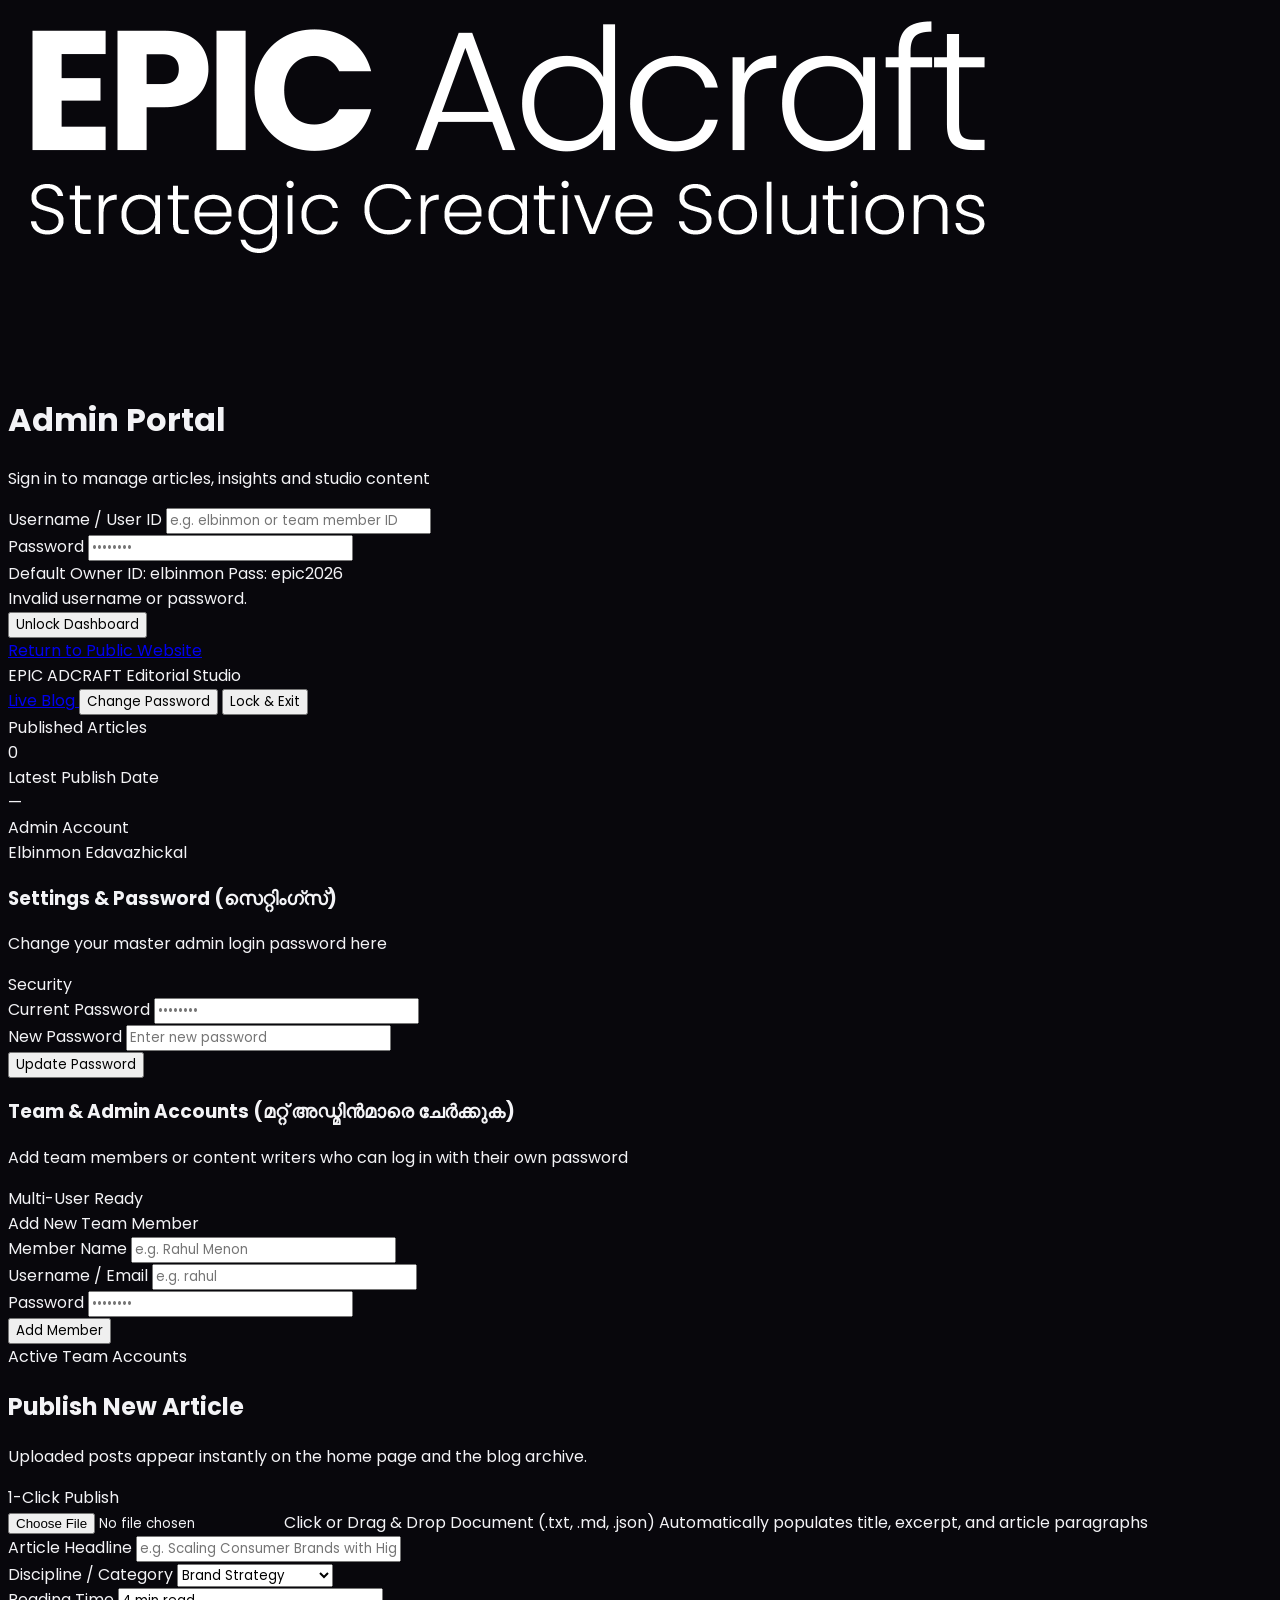
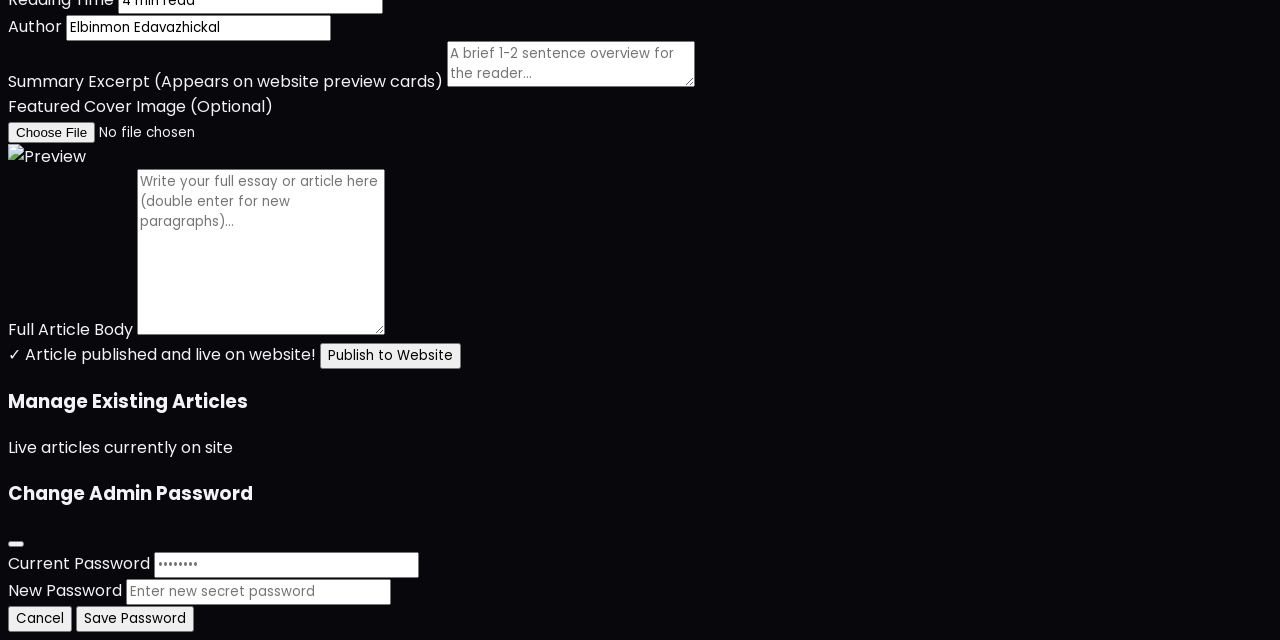
==== admin.html @ ee244afb "Add files via upload" ====
<!DOCTYPE html>
<html lang="en">
<head>
    <meta charset="UTF-8">
    <meta name="viewport" content="width=device-width, initial-scale=1.0">
    <title>Admin Portal — Epic Adcraft</title>
    <!-- Google Fonts -->
    <link rel="preconnect" href="https://fonts.googleapis.com">
    <link rel="preconnect" href="https://fonts.gstatic.com" crossorigin>
    <link href="https://fonts.googleapis.com/css2?family=Poppins:wght@300;400;500;600;700;800;900&display=swap" rel="stylesheet">
    <!-- Lucide Icons -->
    <script src="https://unpkg.com/lucide@latest"></script>
    <!-- Tailwind CSS -->
    <script src="https://cdn.tailwindcss.com"></script>
    <script>
        tailwind.config = {
            theme: {
                extend: {
                    fontFamily: {
                        sans: ['Poppins', 'sans-serif'],
                        display: ['Poppins', 'sans-serif'],
                        serif: ['Poppins', 'sans-serif'],
                    },
                    colors: {
                        studio: {
                            base: '#08070c',
                            panel: '#0f0e17',
                            card: '#141320',
                            border: 'rgba(255, 255, 255, 0.08)',
                            muted: '#9a98a8',
                            purple: '#8b5cf6',
                            deepPurple: '#6d28d9',
                            accent: '#c4b5fd',
                            sand: '#f5f4f8'
                        }
                    }
                }
            }
        }
    </script>
    <link rel="stylesheet" href="styles.css">
</head>
<body class="bg-studio-base text-studio-sand font-sans antialiased selection:bg-studio-purple selection:text-white min-h-screen">

    <!-- 1. Password Login View (Shown by default if not logged in) -->
    <div id="loginView" class="min-h-screen flex items-center justify-center p-6">
        <div class="max-w-md w-full bg-studio-panel border border-studio-border rounded-3xl p-8 sm:p-10 shadow-2xl relative">
            <div class="text-center space-y-3 mb-8">
                <img src="logo.png" alt="Epic Adcraft" class="h-10 mx-auto object-contain mb-2">
                <h1 class="text-xl text-white font-bold">Admin Portal</h1>
                <p class="text-xs text-studio-muted">Sign in to manage articles, insights and studio content</p>
            </div>

            <form id="loginForm" class="space-y-4">
                <div>
                    <label class="block text-xs uppercase tracking-widest text-studio-muted mb-2 font-semibold">Username / User ID</label>
                    <input type="text" id="adminUserInput" required placeholder="e.g. elbinmon or team member ID" class="w-full px-4 py-3 rounded-xl bg-studio-base border border-studio-border text-white text-sm focus:outline-none focus:border-studio-purple transition-colors">
                </div>

                <div>
                    <label class="block text-xs uppercase tracking-widest text-studio-muted mb-2 font-semibold">Password</label>
                    <input type="password" id="adminPassInput" required placeholder="••••••••" class="w-full px-4 py-3 rounded-xl bg-studio-base border border-studio-border text-white text-sm focus:outline-none focus:border-studio-purple transition-colors">
                    <div class="flex items-center justify-between text-xs pt-2">
                        <span class="text-studio-muted/70 text-[11px]">Default Owner ID: <code class="text-studio-accent font-mono">elbinmon</code></span>
                        <span class="text-studio-muted/70 text-[11px]">Pass: <code class="text-studio-accent font-mono">epic2026</code></span>
                    </div>
                </div>

                <div id="loginError" class="hidden text-xs text-rose-400 bg-rose-950/30 border border-rose-800/40 p-3 rounded-xl flex items-center gap-2">
                    <i data-lucide="alert-circle" class="w-4 h-4 shrink-0"></i>
                    <span id="loginErrorMsg">Invalid username or password.</span>
                </div>

                <button type="submit" class="w-full py-3.5 rounded-full bg-studio-purple text-white text-xs uppercase tracking-widest font-semibold hover:bg-studio-accent hover:text-studio-base transition-all flex items-center justify-center gap-2 mt-2">
                    <span>Unlock Dashboard</span>
                    <i data-lucide="arrow-right" class="w-4 h-4"></i>
                </button>
            </form>

            <div class="mt-8 pt-6 border-t border-studio-border text-center">
                <a href="index.html" class="text-xs text-studio-muted hover:text-white transition-colors flex items-center justify-center gap-1.5">
                    <i data-lucide="arrow-left" class="w-3.5 h-3.5"></i>
                    <span>Return to Public Website</span>
                </a>
            </div>
        </div>
    </div>

    <!-- 2. Protected Admin Dashboard View (Shown after login) -->
    <div id="dashboardView" class="hidden min-h-screen">
        <!-- Top Nav -->
        <header class="border-b border-studio-border bg-studio-panel/80 backdrop-blur-md sticky top-0 z-40">
            <div class="max-w-7xl mx-auto px-6 h-20 flex items-center justify-between">
                <div class="flex items-center gap-3">
                    <span class="w-2.5 h-2.5 rounded-full bg-emerald-400"></span>
                    <span class="font-serif text-xl tracking-wider text-white font-semibold">EPIC ADCRAFT</span>
                    <span class="text-xs uppercase tracking-widest px-2.5 py-0.5 rounded-full bg-studio-purple/20 text-studio-accent font-semibold border border-studio-purple/30">Editorial Studio</span>
                </div>

                <div class="flex items-center gap-4">
                    <a href="blog.html" target="_blank" class="text-xs uppercase tracking-widest text-studio-muted hover:text-white transition-colors flex items-center gap-1.5">
                        <i data-lucide="external-link" class="w-4 h-4"></i>
                        <span>Live Blog</span>
                    </a>
                    <button id="openChangePassBtn" class="px-4 py-2 rounded-full border border-studio-border text-xs uppercase tracking-wider text-studio-muted hover:text-white transition-all flex items-center gap-1.5">
                        <i data-lucide="key" class="w-3.5 h-3.5"></i>
                        <span>Change Password</span>
                    </button>
                    <button id="logoutBtn" class="px-4 py-2 rounded-full border border-studio-border text-xs uppercase tracking-wider text-studio-muted hover:text-white hover:border-rose-500/50 hover:bg-rose-950/20 transition-all flex items-center gap-1.5">
                        <i data-lucide="log-out" class="w-3.5 h-3.5"></i>
                        <span>Lock & Exit</span>
                    </button>
                </div>
            </div>
        </header>

        <!-- Main Dashboard Content -->
        <main class="max-w-7xl mx-auto px-6 py-10 space-y-12">
            <!-- Header Stats -->
            <div class="grid sm:grid-cols-3 gap-6">
                <div class="p-6 rounded-2xl bg-studio-panel border border-studio-border">
                    <span class="text-xs uppercase tracking-widest text-studio-muted">Published Articles</span>
                    <div class="font-serif text-3xl text-white mt-1" id="statTotalArticles">0</div>
                </div>
                <div class="p-6 rounded-2xl bg-studio-panel border border-studio-border">
                    <span class="text-xs uppercase tracking-widest text-studio-muted">Latest Publish Date</span>
                    <div class="text-sm font-semibold text-studio-accent mt-2" id="statLatestDate">—</div>
                </div>
                <div class="p-6 rounded-2xl bg-studio-panel border border-studio-border flex items-center justify-between">
                    <div>
                        <span class="text-xs uppercase tracking-widest text-studio-muted">Admin Account</span>
                        <div class="text-sm font-semibold text-white mt-1">Elbinmon Edavazhickal</div>
                    </div>
                    <span class="w-3 h-3 rounded-full bg-emerald-400"></span>
                </div>
            </div>

            <!-- Dedicated Settings & Security Section -->
            <div id="settingsSection" class="p-8 sm:p-10 rounded-3xl bg-studio-panel border border-studio-border space-y-6">
                <div class="flex items-center justify-between border-b border-studio-border pb-5">
                    <div class="flex items-center gap-3">
                        <div class="w-10 h-10 rounded-xl bg-studio-purple/20 text-studio-accent flex items-center justify-center">
                            <i data-lucide="settings" class="w-5 h-5"></i>
                        </div>
                        <div>
                            <h3 class="font-serif text-2xl text-white font-medium">Settings & Password (സെറ്റിംഗ്സ്)</h3>
                            <p class="text-xs text-studio-muted">Change your master admin login password here</p>
                        </div>
                    </div>
                    <span class="text-xs uppercase tracking-widest text-studio-accent font-semibold px-3 py-1 rounded-full bg-studio-purple/10 border border-studio-purple/20">Security</span>
                </div>

                <form id="dashboardChangePassForm" class="grid sm:grid-cols-3 gap-5 items-end">
                    <div>
                        <label class="block text-xs uppercase tracking-widest text-studio-muted mb-2">Current Password</label>
                        <input type="password" id="dashCurrentPass" required placeholder="••••••••" class="w-full px-4 py-3 rounded-xl bg-studio-base border border-studio-border text-white text-sm focus:outline-none focus:border-studio-purple">
                    </div>
                    <div>
                        <label class="block text-xs uppercase tracking-widest text-studio-muted mb-2">New Password</label>
                        <input type="password" id="dashNewPass" required minlength="4" placeholder="Enter new password" class="w-full px-4 py-3 rounded-xl bg-studio-base border border-studio-border text-white text-sm focus:outline-none focus:border-studio-purple">
                    </div>
                    <div>
                        <button type="submit" class="w-full py-3.5 rounded-xl bg-studio-purple text-white text-xs uppercase tracking-widest font-semibold hover:bg-studio-accent hover:text-studio-base transition-all flex items-center justify-center gap-2">
                            <i data-lucide="shield-check" class="w-4 h-4"></i>
                            <span>Update Password</span>
                        </button>
                    </div>
                </form>
                <div id="dashPassMsg" class="hidden text-xs p-3 rounded-xl"></div>
            </div>

            <!-- Team & Multiple Admin Accounts Section -->
            <div id="teamSection" class="p-8 sm:p-10 rounded-3xl bg-studio-panel border border-studio-border space-y-6">
                <div class="flex items-center justify-between border-b border-studio-border pb-5">
                    <div class="flex items-center gap-3">
                        <div class="w-10 h-10 rounded-xl bg-studio-purple/20 text-studio-accent flex items-center justify-center">
                            <i data-lucide="users" class="w-5 h-5"></i>
                        </div>
                        <div>
                            <h3 class="font-serif text-2xl text-white font-medium">Team & Admin Accounts (മറ്റ് അഡ്മിൻമാരെ ചേർക്കുക)</h3>
                            <p class="text-xs text-studio-muted">Add team members or content writers who can log in with their own password</p>
                        </div>
                    </div>
                    <span class="text-xs uppercase tracking-widest text-emerald-400 font-semibold px-3 py-1 rounded-full bg-emerald-500/10 border border-emerald-500/20">Multi-User Ready</span>
                </div>

                <!-- Add New Admin Form -->
                <form id="addAdminForm" class="p-6 rounded-2xl bg-studio-base/50 border border-studio-border space-y-4">
                    <span class="text-xs uppercase tracking-widest text-studio-accent font-semibold block">Add New Team Member</span>
                    <div class="grid sm:grid-cols-4 gap-4 items-end">
                        <div>
                            <label class="block text-xs uppercase tracking-widest text-studio-muted mb-1.5">Member Name</label>
                            <input type="text" id="newAdminName" required placeholder="e.g. Rahul Menon" class="w-full px-3.5 py-2.5 rounded-xl bg-studio-panel border border-studio-border text-white text-xs focus:outline-none focus:border-studio-purple">
                        </div>
                        <div>
                            <label class="block text-xs uppercase tracking-widest text-studio-muted mb-1.5">Username / Email</label>
                            <input type="text" id="newAdminUser" required placeholder="e.g. rahul" class="w-full px-3.5 py-2.5 rounded-xl bg-studio-panel border border-studio-border text-white text-xs focus:outline-none focus:border-studio-purple">
                        </div>
                        <div>
                            <label class="block text-xs uppercase tracking-widest text-studio-muted mb-1.5">Password</label>
                            <input type="password" id="newAdminPass" required minlength="4" placeholder="••••••••" class="w-full px-3.5 py-2.5 rounded-xl bg-studio-panel border border-studio-border text-white text-xs focus:outline-none focus:border-studio-purple">
                        </div>
                        <div>
                            <button type="submit" class="w-full py-2.5 rounded-xl bg-studio-purple text-white text-xs uppercase tracking-widest font-semibold hover:bg-studio-accent hover:text-studio-base transition-all flex items-center justify-center gap-1.5">
                                <i data-lucide="user-plus" class="w-4 h-4"></i>
                                <span>Add Member</span>
                            </button>
                        </div>
                    </div>
                    <div id="addAdminMsg" class="hidden text-xs p-3 rounded-xl"></div>
                </form>

                <!-- List of Current Admin Accounts -->
                <div class="space-y-3 pt-2">
                    <span class="text-xs uppercase tracking-widest text-studio-muted block font-semibold">Active Team Accounts</span>
                    <div id="adminAccountsList" class="space-y-2">
                        <!-- Injected via JS -->
                    </div>
                </div>
            </div>

            <!-- Create / Publish New Article Section -->
            <div class="p-8 sm:p-10 rounded-3xl bg-studio-panel border border-studio-border space-y-6">
                <div class="flex items-center justify-between border-b border-studio-border pb-5">
                    <div>
                        <h2 class="font-serif text-3xl text-white font-medium">Publish New Article</h2>
                        <p class="text-xs text-studio-muted mt-1">Uploaded posts appear instantly on the home page and the blog archive.</p>
                    </div>
                    <span class="text-xs uppercase tracking-widest text-studio-purple font-semibold">1-Click Publish</span>
                </div>

                <!-- File Drag & Drop -->
                <div class="p-5 rounded-2xl border-2 border-dashed border-studio-border hover:border-studio-purple/60 bg-studio-base/40 text-center transition-colors">
                    <input type="file" id="adminFileInput" accept=".txt,.md,.json" class="hidden">
                    <label for="adminFileInput" class="cursor-pointer flex flex-col items-center gap-1.5">
                        <i data-lucide="file-up" class="w-6 h-6 text-studio-purple"></i>
                        <span class="text-xs font-semibold text-white">Click or Drag & Drop Document (.txt, .md, .json)</span>
                        <span class="text-[11px] text-studio-muted">Automatically populates title, excerpt, and article paragraphs</span>
                    </label>
                </div>

                <form id="adminPostForm" class="space-y-6">
                    <div>
                        <label class="block text-xs uppercase tracking-widest text-studio-muted mb-2">Article Headline</label>
                        <input type="text" id="adminTitle" required placeholder="e.g. Scaling Consumer Brands with High-Impact Creative" class="w-full px-4 py-3 rounded-xl bg-studio-base border border-studio-border text-white text-sm focus:outline-none focus:border-studio-purple">
                    </div>

                    <div class="grid sm:grid-cols-3 gap-4">
                        <div>
                            <label class="block text-xs uppercase tracking-widest text-studio-muted mb-2">Discipline / Category</label>
                            <select id="adminCategory" class="w-full px-4 py-3 rounded-xl bg-studio-base border border-studio-border text-white text-sm focus:outline-none focus:border-studio-purple">
                                <option value="Brand Strategy">Brand Strategy</option>
                                <option value="Performance Media">Performance Media</option>
                                <option value="Creative Direction">Creative Direction</option>
                                <option value="Web & Technology">Web & Technology</option>
                            </select>
                        </div>
                        <div>
                            <label class="block text-xs uppercase tracking-widest text-studio-muted mb-2">Reading Time</label>
                            <input type="text" id="adminReadTime" value="4 min read" class="w-full px-4 py-3 rounded-xl bg-studio-base border border-studio-border text-white text-sm focus:outline-none focus:border-studio-purple">
                        </div>
                        <div>
                            <label class="block text-xs uppercase tracking-widest text-studio-muted mb-2">Author</label>
                            <input type="text" id="adminAuthor" value="Elbinmon Edavazhickal" required class="w-full px-4 py-3 rounded-xl bg-studio-base border border-studio-border text-white text-sm focus:outline-none focus:border-studio-purple">
                        </div>
                    </div>

                    <div>
                        <label class="block text-xs uppercase tracking-widest text-studio-muted mb-2">Summary Excerpt (Appears on website preview cards)</label>
                        <textarea id="adminExcerpt" rows="2" required placeholder="A brief 1-2 sentence overview for the reader..." class="w-full px-4 py-3 rounded-xl bg-studio-base border border-studio-border text-white text-sm focus:outline-none focus:border-studio-purple resize-none"></textarea>
                    </div>

                    <!-- Featured Image Upload (Like WordPress) -->
                    <div>
                        <label class="block text-xs uppercase tracking-widest text-studio-muted mb-2">Featured Cover Image (Optional)</label>
                        <div class="flex items-center gap-4">
                            <input type="file" id="adminImageInput" accept="image/*" class="w-full text-xs text-studio-muted file:mr-4 file:py-2.5 file:px-4 file:rounded-full file:border-0 file:text-xs file:font-semibold file:bg-studio-purple/20 file:text-studio-accent hover:file:bg-studio-purple/30 cursor-pointer">
                            <div id="imagePreviewContainer" class="hidden w-16 h-12 rounded-lg overflow-hidden border border-studio-border shrink-0">
                                <img id="imagePreview" src="" alt="Preview" class="w-full h-full object-cover">
                            </div>
                        </div>
                    </div>

                    <div>
                        <label class="block text-xs uppercase tracking-widest text-studio-muted mb-2">Full Article Body</label>
                        <textarea id="adminContent" rows="8" required placeholder="Write your full essay or article here (double enter for new paragraphs)..." class="w-full px-4 py-3.5 rounded-xl bg-studio-base border border-studio-border text-white text-sm focus:outline-none focus:border-studio-purple resize-none"></textarea>
                    </div>

                    <div class="flex items-center justify-between pt-2">
                        <span id="publishNotice" class="hidden text-xs text-emerald-400 font-medium">✓ Article published and live on website!</span>
                        <button type="submit" class="ml-auto px-8 py-3.5 rounded-full bg-studio-purple text-white text-xs uppercase tracking-widest font-semibold hover:bg-studio-accent hover:text-studio-base transition-all flex items-center gap-2">
                            <i data-lucide="upload-cloud" class="w-4 h-4"></i>
                            <span>Publish to Website</span>
                        </button>
                    </div>
                </form>
            </div>

            <!-- Existing Articles Management List -->
            <div class="space-y-6">
                <div class="flex items-center justify-between">
                    <h3 class="font-serif text-2xl text-white font-medium">Manage Existing Articles</h3>
                    <span class="text-xs text-studio-muted">Live articles currently on site</span>
                </div>

                <div id="adminArticlesList" class="space-y-4">
                    <!-- Injected via JS -->
                </div>
            </div>
        </main>
    </div>

    <!-- Change Password Modal -->
    <div id="changePassModal" class="fixed inset-0 z-50 hidden overflow-y-auto bg-black/85 backdrop-blur-md p-6 flex items-center justify-center">
        <div class="max-w-md w-full bg-studio-panel border border-studio-border rounded-3xl p-8 shadow-2xl relative">
            <div class="flex items-center justify-between border-b border-studio-border pb-4 mb-6">
                <div class="flex items-center gap-2">
                    <i data-lucide="key" class="w-5 h-5 text-studio-purple"></i>
                    <h3 class="font-serif text-xl text-white font-medium">Change Admin Password</h3>
                </div>
                <button id="closeChangePassModal" class="p-1.5 rounded-full hover:bg-studio-base text-studio-muted hover:text-white">
                    <i data-lucide="x" class="w-5 h-5"></i>
                </button>
            </div>

            <form id="changePassForm" class="space-y-4">
                <div>
                    <label class="block text-xs uppercase tracking-widest text-studio-muted mb-1.5">Current Password</label>
                    <input type="password" id="currentPassInput" required placeholder="••••••••" class="w-full px-4 py-3 rounded-xl bg-studio-base border border-studio-border text-white text-sm focus:outline-none focus:border-studio-purple">
                </div>

                <div>
                    <label class="block text-xs uppercase tracking-widest text-studio-muted mb-1.5">New Password</label>
                    <input type="password" id="newPassInput" required minlength="4" placeholder="Enter new secret password" class="w-full px-4 py-3 rounded-xl bg-studio-base border border-studio-border text-white text-sm focus:outline-none focus:border-studio-purple">
                </div>

                <div id="changePassMsg" class="hidden text-xs p-3 rounded-xl"></div>

                <div class="pt-2 flex justify-end gap-3">
                    <button type="button" id="cancelChangePass" class="px-5 py-2.5 rounded-full border border-studio-border text-xs uppercase tracking-widest text-studio-muted hover:text-white">Cancel</button>
                    <button type="submit" class="px-6 py-2.5 rounded-full bg-studio-purple text-white text-xs uppercase tracking-widest font-semibold hover:bg-studio-accent hover:text-studio-base transition-colors">Save Password</button>
                </div>
            </form>
        </div>
    </div>

    <!-- Scripts -->
    <script src="blogs.js"></script>
    <script>
        const AUTH_KEY = 'epic_adcraft_auth_session';
        const MASTER_PASSWORD_KEY = 'epic_adcraft_master_password';
        const ADMINS_KEY = 'epic_adcraft_team_admins';
        const CURRENT_USER_KEY = 'epic_adcraft_active_user';

        function getMasterPassword() {
            return localStorage.getItem(MASTER_PASSWORD_KEY) || 'epic2026';
        }

        function getAdmins() {
            let stored = localStorage.getItem(ADMINS_KEY);
            if (!stored) {
                stored = localStorage.getItem('epic_adcraft_admins');
            }
            let admins = [];
            if (stored) {
                try { admins = JSON.parse(stored); } catch (e) { admins = []; }
            }
            // Ensure Primary Owner (Super Admin) is always synced
            const ownerIdx = admins.findIndex(a => a.username && a.username.toLowerCase() === 'elbinmon');
            if (ownerIdx === -1) {
                admins.unshift({
                    id: "admin-owner",
                    name: "Elbinmon Edavazhickal",
                    username: "elbinmon",
                    password: getMasterPassword(),
                    role: "Super Admin"
                });
            } else {
                admins[ownerIdx].password = getMasterPassword();
                admins[ownerIdx].role = "Super Admin";
            }
            localStorage.setItem(ADMINS_KEY, JSON.stringify(admins));
            return admins;
        }

        function saveAdmins(admins) {
            localStorage.setItem(ADMINS_KEY, JSON.stringify(admins));
        }

        document.addEventListener('DOMContentLoaded', () => {
            if (window.lucide) lucide.createIcons();
            checkAuth();
            initLogin();
            initDashboard();
            initPasswordChange();
            initTeamManagement();
        });

        function initPasswordChange() {
            const modal = document.getElementById('changePassModal');
            const openBtn = document.getElementById('openChangePassBtn');
            const closeBtn = document.getElementById('closeChangePassModal');
            const cancelBtn = document.getElementById('cancelChangePass');
            const form = document.getElementById('changePassForm');
            const currentInput = document.getElementById('currentPassInput');
            const newInput = document.getElementById('newPassInput');
            const msg = document.getElementById('changePassMsg');

            if (!modal || !openBtn) return;

            function openModal() {
                modal.classList.remove('hidden');
                msg.classList.add('hidden');
                form.reset();
            }

            function closeModal() {
                modal.classList.add('hidden');
            }

            openBtn.addEventListener('click', openModal);
            if (closeBtn) closeBtn.addEventListener('click', closeModal);
            if (cancelBtn) cancelBtn.addEventListener('click', closeModal);

            form.addEventListener('submit', (e) => {
                e.preventDefault();
                const cur = currentInput.value.trim();
                const next = newInput.value.trim();

                if (cur !== getMasterPassword()) {
                    msg.className = 'text-xs p-3 rounded-xl bg-rose-950/40 border border-rose-800 text-rose-300';
                    msg.textContent = 'Current password is not correct.';
                    msg.classList.remove('hidden');
                    return;
                }

                if (next.length < 4) {
                    msg.className = 'text-xs p-3 rounded-xl bg-rose-950/40 border border-rose-800 text-rose-300';
                    msg.textContent = 'New password must be at least 4 characters.';
                    msg.classList.remove('hidden');
                    return;
                }

                localStorage.setItem(MASTER_PASSWORD_KEY, next);
                msg.className = 'text-xs p-3 rounded-xl bg-emerald-950/40 border border-emerald-800 text-emerald-300';
                msg.textContent = '✓ Password changed successfully!';
                msg.classList.remove('hidden');

                setTimeout(() => {
                    closeModal();
                }, 1500);
            });
        }

        function checkAuth() {
            const isAuth = sessionStorage.getItem(AUTH_KEY) === 'true';
            const loginView = document.getElementById('loginView');
            const dashboardView = document.getElementById('dashboardView');

            if (isAuth) {
                loginView.classList.add('hidden');
                dashboardView.classList.remove('hidden');

                const currentUser = sessionStorage.getItem(CURRENT_USER_KEY) || 'Elbinmon Edavazhickal';
                const currentRole = sessionStorage.getItem('epic_user_role') || 'Super Admin';

                // Display active user name & role
                const nameDisplay = document.getElementById('statAdminName');
                if (nameDisplay) nameDisplay.textContent = currentUser;
                const roleBadge = document.getElementById('statAdminRole');
                if (roleBadge) roleBadge.textContent = currentRole;

                const authorInput = document.getElementById('adminAuthor');
                if (authorInput) authorInput.value = currentUser;

                // Role-Based Access Control (Permissions)
                const settingsSec = document.getElementById('settingsSection');
                const teamSec = document.getElementById('teamSection');
                const topChangePassBtn = document.getElementById('openChangePassBtn');

                if (currentRole === 'Super Admin') {
                    // Full access
                    if (settingsSec) settingsSec.classList.remove('hidden');
                    if (teamSec) teamSec.classList.remove('hidden');
                    if (topChangePassBtn) topChangePassBtn.classList.remove('hidden');
                } else {
                    // Restricted Editor: hide settings and team management
                    if (settingsSec) settingsSec.classList.add('hidden');
                    if (teamSec) teamSec.classList.add('hidden');
                    if (topChangePassBtn) topChangePassBtn.classList.add('hidden');
                }

                renderDashboardArticles();
                if (currentRole === 'Super Admin') {
                    renderAdminAccounts();
                }
            } else {
                loginView.classList.remove('hidden');
                dashboardView.classList.add('hidden');
            }
        }

        function initLogin() {
            const form = document.getElementById('loginForm');
            const userInput = document.getElementById('adminUserInput');
            const passInput = document.getElementById('adminPassInput');
            const error = document.getElementById('loginError');
            const errorMsg = document.getElementById('loginErrorMsg');

            form.addEventListener('submit', (e) => {
                e.preventDefault();
                const enteredUser = (userInput ? userInput.value.trim().toLowerCase() : '');
                const enteredPass = passInput ? passInput.value.trim() : '';

                if (!enteredUser || !enteredPass) {
                    error.classList.remove('hidden');
                    if (errorMsg) errorMsg.textContent = 'Please enter both Username and Password.';
                    return;
                }

                const admins = getAdmins();

                // Strict check: find user by username FIRST
                const userObj = admins.find(a => a.username && a.username.trim().toLowerCase() === enteredUser);

                if (!userObj) {
                    error.classList.remove('hidden');
                    if (errorMsg) errorMsg.textContent = 'Username not found. Please check your User ID.';
                    return;
                }

                // Strict check: verify password for THIS specific user only
                if (userObj.password !== enteredPass) {
                    error.classList.remove('hidden');
                    if (errorMsg) errorMsg.textContent = 'Incorrect password for this User ID.';
                    passInput.value = '';
                    passInput.focus();
                    return;
                }

                // Logged in strictly as that user
                sessionStorage.setItem(AUTH_KEY, 'true');
                sessionStorage.setItem(CURRENT_USER_KEY, userObj.name);
                sessionStorage.setItem('epic_user_role', userObj.role || 'Editor');
                error.classList.add('hidden');
                form.reset();
                checkAuth();
            });

            document.getElementById('logoutBtn').addEventListener('click', () => {
                sessionStorage.clear();
                checkAuth();
                location.reload();
            });
        }

        function renderAdminAccounts() {
            const list = document.getElementById('adminAccountsList');
            if (!list) return;
            const admins = getAdmins();

            list.innerHTML = admins.map(adm => `
                <div class="p-4 rounded-xl bg-studio-panel border border-studio-border flex items-center justify-between gap-4">
                    <div class="flex items-center gap-3">
                        <div class="w-8 h-8 rounded-full bg-studio-purple/20 text-studio-accent flex items-center justify-center font-bold text-xs">
                            ${adm.name.charAt(0)}
                        </div>
                        <div>
                            <div class="text-xs font-semibold text-white flex items-center gap-2">
                                <span>${adm.name}</span>
                                <span class="text-[10px] uppercase tracking-wider px-2 py-0.5 rounded-full ${adm.role === 'Super Admin' ? 'bg-purple-900/40 text-studio-accent' : 'bg-emerald-900/40 text-emerald-400'}">${adm.role || 'Editor'}</span>
                            </div>
                            <div class="text-[11px] text-studio-muted">Username: <span class="text-slate-300 font-mono">${adm.username}</span></div>
                        </div>
                    </div>
                    ${adm.role === 'Super Admin' ? '<span class="text-[11px] text-studio-muted italic">Primary Owner</span>' : `
                        <button onclick="deleteAdminAccount('${adm.id}')" class="text-xs text-rose-400 hover:text-rose-200 transition-colors p-1.5 rounded-lg hover:bg-rose-950/30 flex items-center gap-1">
                            <i data-lucide="trash" class="w-3.5 h-3.5"></i>
                            <span>Remove</span>
                        </button>
                    `}
                </div>
            `).join('');

            if (window.lucide) lucide.createIcons();
        }

        window.deleteAdminAccount = function(id) {
            if (!confirm('Remove this admin account from the team?')) return;
            let admins = getAdmins();
            admins = admins.filter(a => a.id !== id);
            saveAdmins(admins);
            renderAdminAccounts();
        };

        function initTeamManagement() {
            const form = document.getElementById('addAdminForm');
            const msg = document.getElementById('addAdminMsg');
            if (!form) return;

            form.addEventListener('submit', (e) => {
                e.preventDefault();
                const name = document.getElementById('newAdminName').value.trim();
                const username = document.getElementById('newAdminUser').value.trim();
                const password = document.getElementById('newAdminPass').value.trim();

                let admins = getAdmins();
                if (admins.some(a => a.username.toLowerCase() === username.toLowerCase())) {
                    msg.className = 'text-xs p-3 rounded-xl bg-rose-950/40 border border-rose-800 text-rose-300';
                    msg.textContent = 'An account with this username already exists.';
                    msg.classList.remove('hidden');
                    return;
                }

                admins.push({
                    id: 'admin-' + Date.now(),
                    name: name,
                    username: username,
                    password: password,
                    role: 'Team Member / Editor'
                });

                saveAdmins(admins);
                form.reset();
                msg.className = 'text-xs p-3 rounded-xl bg-emerald-950/40 border border-emerald-800 text-emerald-300';
                msg.textContent = `✓ Account created for ${name}! They can now log in with their password.`;
                msg.classList.remove('hidden');
                setTimeout(() => msg.classList.add('hidden'), 4000);
                renderAdminAccounts();
            });
        }

        function renderDashboardArticles() {
            const container = document.getElementById('adminArticlesList');
            const articles = getAllArticles();

            document.getElementById('statTotalArticles').textContent = articles.length;
            document.getElementById('statLatestDate').textContent = articles.length > 0 ? articles[0].date : 'None';

            if (articles.length === 0) {
                container.innerHTML = '<div class="p-8 rounded-2xl bg-studio-panel border border-studio-border text-center text-studio-muted text-sm">No articles published yet.</div>';
                return;
            }

            container.innerHTML = articles.map(art => `
                <div class="p-6 rounded-2xl bg-studio-panel border border-studio-border flex flex-col md:flex-row md:items-center justify-between gap-4">
                    <div class="space-y-1">
                        <div class="flex items-center gap-3 text-xs uppercase tracking-widest text-studio-muted">
                            <span class="text-studio-accent font-semibold">${art.category}</span>
                            <span>•</span>
                            <span>${art.date}</span>
                            <span>•</span>
                            <span>${art.readTime}</span>
                        </div>
                        <h4 class="font-serif text-xl text-white font-medium">${art.title}</h4>
                        <p class="text-xs text-studio-muted line-clamp-1">${art.excerpt}</p>
                    </div>

                    <div class="flex items-center gap-3 shrink-0">
                        <a href="article.html?id=${art.id}" target="_blank" class="px-4 py-2 rounded-full border border-studio-border text-xs text-studio-sand hover:text-white hover:border-studio-purple transition-all flex items-center gap-1.5">
                            <i data-lucide="eye" class="w-3.5 h-3.5"></i>
                            <span>View</span>
                        </a>
                        <button onclick="deleteArticle('${art.id}')" class="px-4 py-2 rounded-full border border-rose-900/50 text-rose-400 hover:bg-rose-950/40 hover:text-rose-200 transition-all text-xs flex items-center gap-1.5">
                            <i data-lucide="trash-2" class="w-3.5 h-3.5"></i>
                            <span>Delete</span>
                        </button>
                    </div>
                </div>
            `).join('');

            if (window.lucide) lucide.createIcons();
        }

        window.deleteArticle = function(id) {
            if (!confirm("Are you sure you want to delete this article from the website?")) return;
            let all = getAllArticles();
            all = all.filter(a => String(a.id) !== String(id));
            localStorage.setItem(STORAGE_KEY, JSON.stringify(all));
            renderDashboardArticles();
        };

        function initDashboard() {
            const form = document.getElementById('adminPostForm');
            const fileInput = document.getElementById('adminFileInput');
            const notice = document.getElementById('publishNotice');

            // File parsing
            if (fileInput) {
                fileInput.addEventListener('change', (e) => {
                    const file = e.target.files[0];
                    if (!file) return;

                    const reader = new FileReader();
                    reader.onload = (event) => {
                        const text = event.target.result;
                        if (file.name.endsWith('.json')) {
                            try {
                                const parsed = JSON.parse(text);
                                if (parsed.title) document.getElementById('adminTitle').value = parsed.title;
                                if (parsed.category) document.getElementById('adminCategory').value = parsed.category;
                                if (parsed.excerpt) document.getElementById('adminExcerpt').value = parsed.excerpt;
                                if (parsed.content) document.getElementById('adminContent').value = parsed.content;
                            } catch (err) {
                                console.error(err);
                            }
                        } else {
                            const lines = text.split('\n').filter(l => l.trim() !== '');
                            if (lines.length > 0) {
                                document.getElementById('adminTitle').value = lines[0].replace(/^#+\s*/, '');
                                if (lines.length > 1) {
                                    document.getElementById('adminExcerpt').value = lines[1];
                                }
                                document.getElementById('adminContent').value = lines.slice(1).join('\n\n');
                            }
                        }
                    };
                    reader.readAsText(file);
                });
            }

            // Image upload handling
            const imageInput = document.getElementById('adminImageInput');
            const previewContainer = document.getElementById('imagePreviewContainer');
            const previewImg = document.getElementById('imagePreview');
            let currentImageData = '';

            if (imageInput) {
                imageInput.addEventListener('change', (e) => {
                    const file = e.target.files[0];
                    if (file) {
                        const reader = new FileReader();
                        reader.onload = (ev) => {
                            currentImageData = ev.target.result;
                            previewImg.src = currentImageData;
                            previewContainer.classList.remove('hidden');
                        };
                        reader.readAsDataURL(file);
                    }
                });
            }

            form.addEventListener('submit', (e) => {
                e.preventDefault();
                const contentRaw = document.getElementById('adminContent').value;
                const formattedContent = contentRaw.split('\n\n').map(p => `<p class="mb-4">${p.trim()}</p>`).join('');

                publishNewArticle({
                    title: document.getElementById('adminTitle').value,
                    category: document.getElementById('adminCategory').value,
                    readTime: document.getElementById('adminReadTime').value,
                    author: document.getElementById('adminAuthor').value,
                    excerpt: document.getElementById('adminExcerpt').value,
                    image: currentImageData,
                    content: formattedContent
                });

                form.reset();
                currentImageData = '';
                if (previewContainer) previewContainer.classList.add('hidden');
                notice.classList.remove('hidden');
                setTimeout(() => notice.classList.add('hidden'), 4000);
                renderDashboardArticles();
            });
        }
    </script>
</body>
</html>
---- styles.css ----
/* Epic Adcraft — Bespoke Creative Agency Design System */
@import url('https://fonts.googleapis.com/css2?family=Poppins:wght@300;400;500;600;700;800;900&display=swap');

:root {
    --primary: #8b5cf6;
    --primary-dark: #6d28d9;
    --accent: #c4b5fd;
    --bg-dark: #08070c;
    --bg-surface: #100f18;
    --bg-card: #151420;
    --border-color: rgba(255, 255, 255, 0.08);
    --border-hover: rgba(139, 92, 246, 0.4);
}

* {
    font-family: 'Poppins', sans-serif !important;
}

body {
    background-color: var(--bg-dark);
    color: #f3f3f6;
    overflow-x: hidden;
}

/* Custom Minimal Studio Scrollbar */
::-webkit-scrollbar {
    width: 6px;
}

::-webkit-scrollbar-track {
    background: #08070c;
}

::-webkit-scrollbar-thumb {
    background: #23212d;
    border-radius: 4px;
}

::-webkit-scrollbar-thumb:hover {
    background: #8b5cf6;
}

/* Seamless Marquee Animation */
@keyframes marquee {
    0% { transform: translateX(0%); }
    100% { transform: translateX(-50%); }
}

.animate-marquee {
    display: flex;
    width: 200%;
    animation: marquee 28s linear infinite;
}

.animate-marquee:hover {
    animation-play-state: paused;
}

/* Ambient Radial Glow */
.ambient-glow {
    position: absolute;
    border-radius: 9999px;
    filter: blur(120px);
    pointer-events: none;
    z-index: 0;
}

/* Smooth Focus States */
input:focus, textarea:focus, select:focus {
    outline: none !important;
    border-color: #8b5cf6 !important;
    box-shadow: 0 0 0 2px rgba(139, 92, 246, 0.25) !important;
}

/* Card Depth and Hover Physics */
.agency-card-hover {
    transition: transform 0.35s cubic-bezier(0.16, 1, 0.3, 1), border-color 0.35s ease, box-shadow 0.35s ease;
}

.agency-card-hover:hover {
    transform: translateY(-4px);
    border-color: rgba(139, 92, 246, 0.45);
    box-shadow: 0 20px 40px -15px rgba(0, 0, 0, 0.7), 0 0 30px -10px rgba(139, 92, 246, 0.15);
}

/* Badge Pulse */
@keyframes pulseGlow {
    0%, 100% { opacity: 1; transform: scale(1); }
    50% { opacity: 0.5; transform: scale(0.9); }
}

.pulse-dot {
    animation: pulseGlow 2s infinite ease-in-out;
}

/* 3D Perspective & Hero Canvas Utilities */
.perspective-1000 {
    perspective: 1000px;
}

.preserve-3d {
    transform-style: preserve-3d;
}

.hero-3d-card {
    transition: transform 0.25s cubic-bezier(0.16, 1, 0.3, 1), box-shadow 0.35s ease, border-color 0.35s ease;
    transform-style: preserve-3d;
    will-change: transform;
}
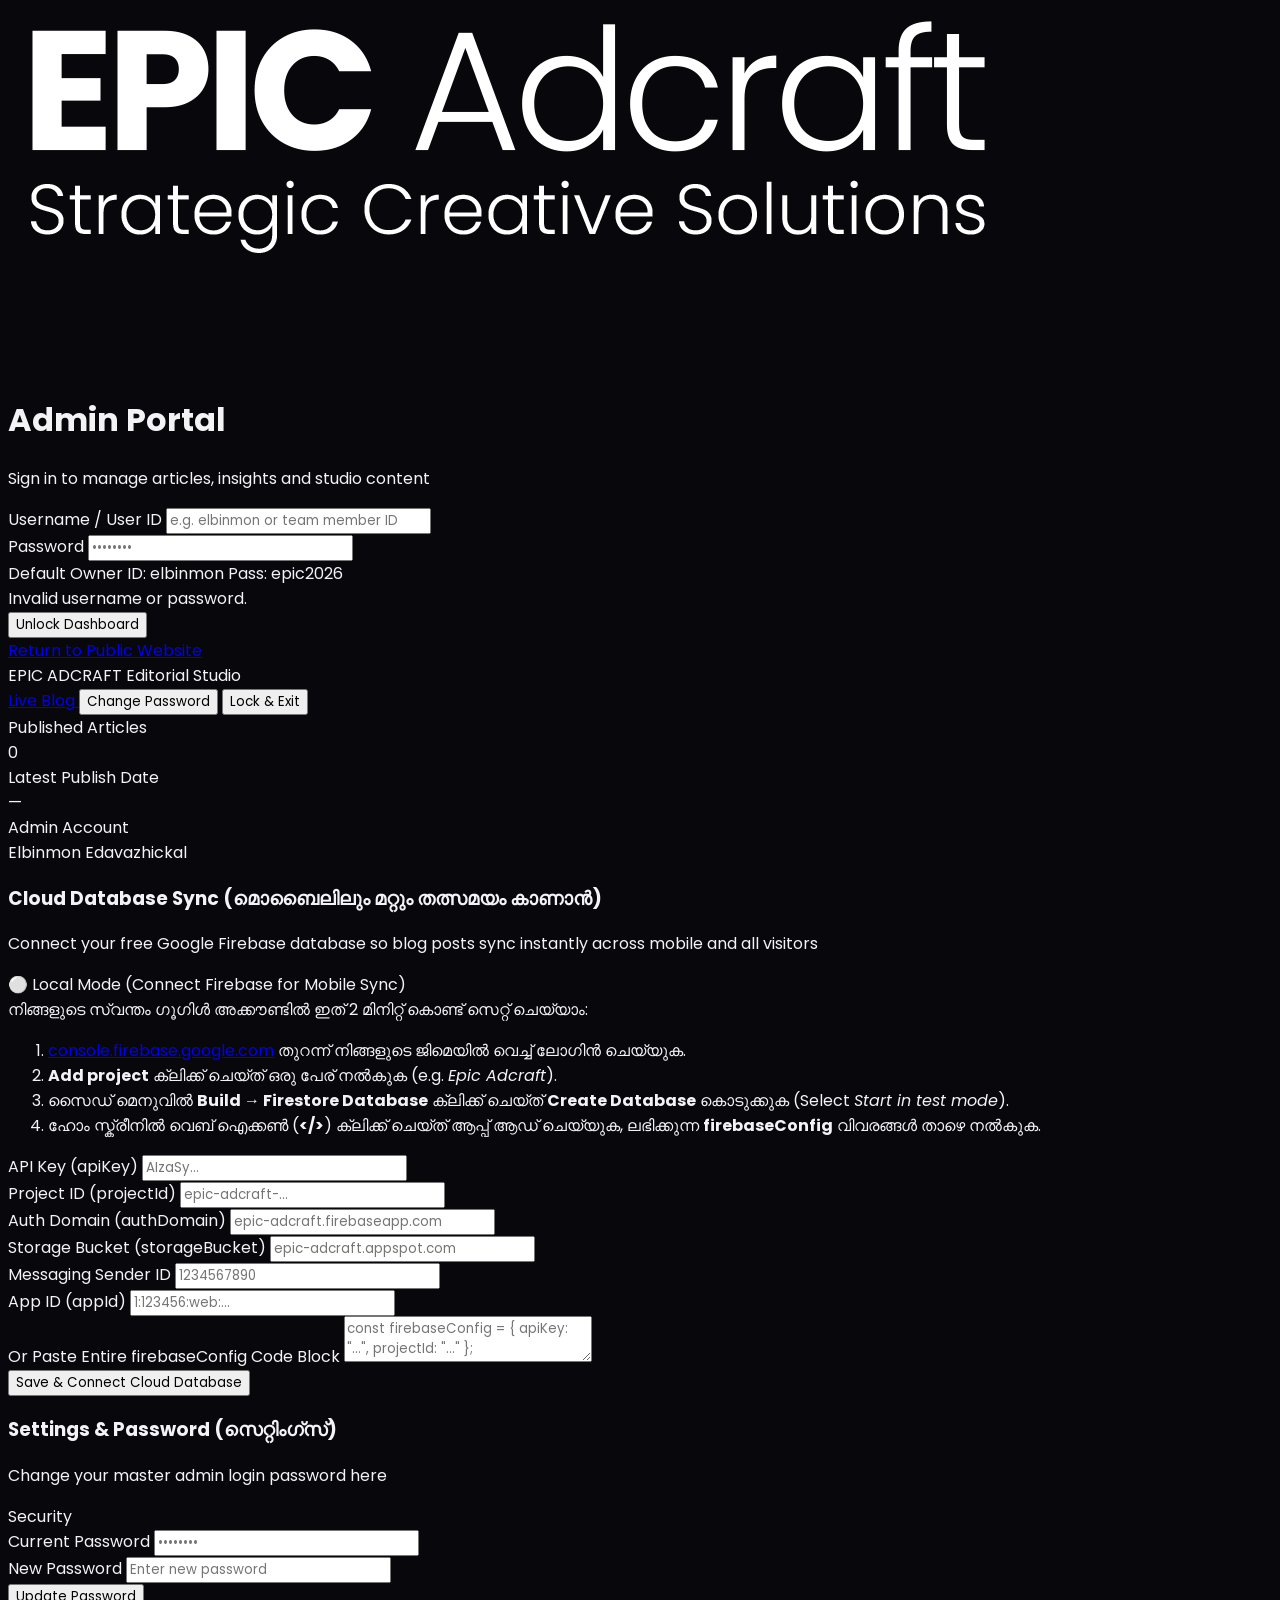
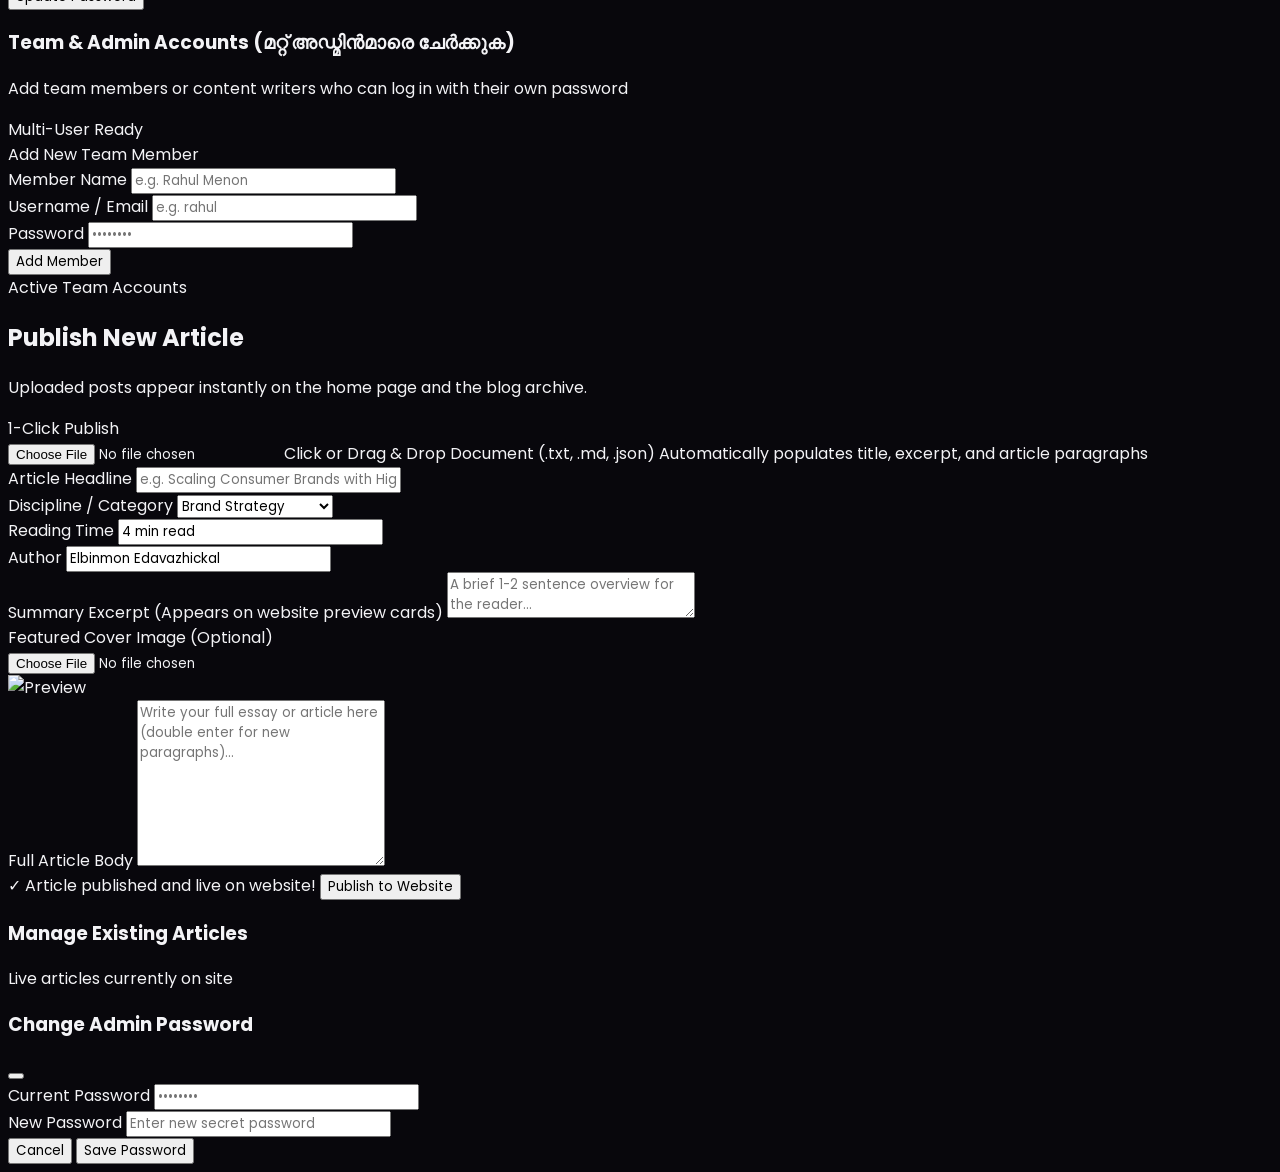
==== commit ee0d399a: "Add files via upload" ====
--- a/admin.html
+++ b/admin.html
@@ -8,6 +8,9 @@
     <link rel="preconnect" href="https://fonts.googleapis.com">
     <link rel="preconnect" href="https://fonts.gstatic.com" crossorigin>
     <link href="https://fonts.googleapis.com/css2?family=Poppins:wght@300;400;500;600;700;800;900&display=swap" rel="stylesheet">
+    <!-- Firebase Cloud SDKs -->
+    <script src="https://www.gstatic.com/firebasejs/10.8.0/firebase-app-compat.js"></script>
+    <script src="https://www.gstatic.com/firebasejs/10.8.0/firebase-firestore-compat.js"></script>
     <!-- Lucide Icons -->
     <script src="https://unpkg.com/lucide@latest"></script>
     <!-- Tailwind CSS -->
@@ -46,7 +49,7 @@
     <div id="loginView" class="min-h-screen flex items-center justify-center p-6">
         <div class="max-w-md w-full bg-studio-panel border border-studio-border rounded-3xl p-8 sm:p-10 shadow-2xl relative">
             <div class="text-center space-y-3 mb-8">
-                <img src="logo.png" alt="Epic Adcraft" class="h-10 mx-auto object-contain mb-2">
+                <img src="logo.png?v=3" alt="Epic Adcraft" class="h-10 max-w-[180px] mx-auto object-contain mb-2">
                 <h1 class="text-xl text-white font-bold">Admin Portal</h1>
                 <p class="text-xs text-studio-muted">Sign in to manage articles, insights and studio content</p>
             </div>
@@ -135,6 +138,80 @@
                 </div>
             </div>
 
+            <!-- Cloud Database (Firebase) Sync Section -->
+            <div id="firebaseSection" class="p-8 sm:p-10 rounded-3xl bg-studio-panel border border-studio-border space-y-6">
+                <div class="flex flex-col sm:flex-row sm:items-center justify-between border-b border-studio-border pb-5 gap-4">
+                    <div class="flex items-center gap-3">
+                        <div class="w-10 h-10 rounded-xl bg-amber-500/10 text-amber-400 flex items-center justify-center border border-amber-500/20">
+                            <i data-lucide="cloud-lightning" class="w-5 h-5"></i>
+                        </div>
+                        <div>
+                            <h3 class="font-display text-xl sm:text-2xl text-white font-bold">Cloud Database Sync (മൊബൈലിലും മറ്റും തത്സമയം കാണാൻ)</h3>
+                            <p class="text-xs text-studio-muted">Connect your free Google Firebase database so blog posts sync instantly across mobile and all visitors</p>
+                        </div>
+                    </div>
+                    <div id="dbStatusBadge" class="inline-flex items-center gap-2 px-3.5 py-1.5 rounded-full text-xs font-semibold bg-studio-base border border-studio-border text-studio-muted">
+                        <span class="w-2 h-2 rounded-full bg-amber-400 pulse-dot"></span>
+                        <span id="dbStatusText">Local Mode (Add Firebase for Cloud Sync)</span>
+                    </div>
+                </div>
+
+                <!-- Step-by-step instructions -->
+                <div class="p-5 rounded-2xl bg-studio-base/60 border border-studio-border space-y-3 text-xs leading-relaxed text-studio-muted">
+                    <span class="text-white font-bold uppercase tracking-wider block">നിങ്ങളുടെ സ്വന്തം ഗൂഗിൾ അക്കൗണ്ടിൽ ഇത് 2 മിനിറ്റ് കൊണ്ട് സെറ്റ് ചെയ്യാം:</span>
+                    <ol class="list-decimal pl-4 space-y-1.5 text-studio-sand">
+                        <li><a href="https://console.firebase.google.com" target="_blank" class="text-studio-purple underline font-semibold">console.firebase.google.com</a> തുറന്ന് നിങ്ങളുടെ ജിമെയിൽ വെച്ച് ലോഗിൻ ചെയ്യുക.</li>
+                        <li><strong>Add project</strong> ക്ലിക്ക് ചെയ്ത് ഒരു പേര് നൽകുക (e.g. <em>Epic Adcraft</em>).</li>
+                        <li>സൈഡ് മെനുവിൽ <strong>Build → Firestore Database</strong> ക്ലിക്ക് ചെയ്ത് <strong>Create Database</strong> കൊടുക്കുക (Select <em>Start in test mode</em>).</li>
+                        <li>ഹോം സ്ക്രീനിൽ വെബ് ഐക്കൺ (<strong>&lt;/&gt;</strong>) ക്ലിക്ക് ചെയ്ത് ആപ്പ് ആഡ് ചെയ്യുക, ലഭിക്കുന്ന <strong>firebaseConfig</strong> വിവരങ്ങൾ താഴെ നൽകുക.</li>
+                    </ol>
+                </div>
+
+                <!-- Config Inputs -->
+                <form id="firebaseConfigForm" class="space-y-4">
+                    <div class="grid sm:grid-cols-2 lg:grid-cols-3 gap-4">
+                        <div>
+                            <label class="block text-[11px] uppercase tracking-widest text-studio-muted mb-1.5 font-semibold">API Key (apiKey)</label>
+                            <input type="text" id="fbApiKey" placeholder="AIzaSy..." class="w-full px-3.5 py-2.5 rounded-xl bg-studio-base border border-studio-border text-white text-xs focus:outline-none focus:border-studio-purple font-mono">
+                        </div>
+                        <div>
+                            <label class="block text-[11px] uppercase tracking-widest text-studio-muted mb-1.5 font-semibold">Project ID (projectId)</label>
+                            <input type="text" id="fbProjectId" placeholder="epic-adcraft-..." class="w-full px-3.5 py-2.5 rounded-xl bg-studio-base border border-studio-border text-white text-xs focus:outline-none focus:border-studio-purple font-mono">
+                        </div>
+                        <div>
+                            <label class="block text-[11px] uppercase tracking-widest text-studio-muted mb-1.5 font-semibold">Auth Domain (authDomain)</label>
+                            <input type="text" id="fbAuthDomain" placeholder="epic-adcraft.firebaseapp.com" class="w-full px-3.5 py-2.5 rounded-xl bg-studio-base border border-studio-border text-white text-xs focus:outline-none focus:border-studio-purple font-mono">
+                        </div>
+                        <div>
+                            <label class="block text-[11px] uppercase tracking-widest text-studio-muted mb-1.5 font-semibold">Storage Bucket (storageBucket)</label>
+                            <input type="text" id="fbStorageBucket" placeholder="epic-adcraft.appspot.com" class="w-full px-3.5 py-2.5 rounded-xl bg-studio-base border border-studio-border text-white text-xs focus:outline-none focus:border-studio-purple font-mono">
+                        </div>
+                        <div>
+                            <label class="block text-[11px] uppercase tracking-widest text-studio-muted mb-1.5 font-semibold">Messaging Sender ID</label>
+                            <input type="text" id="fbSenderId" placeholder="1234567890" class="w-full px-3.5 py-2.5 rounded-xl bg-studio-base border border-studio-border text-white text-xs focus:outline-none focus:border-studio-purple font-mono">
+                        </div>
+                        <div>
+                            <label class="block text-[11px] uppercase tracking-widest text-studio-muted mb-1.5 font-semibold">App ID (appId)</label>
+                            <input type="text" id="fbAppId" placeholder="1:123456:web:..." class="w-full px-3.5 py-2.5 rounded-xl bg-studio-base border border-studio-border text-white text-xs focus:outline-none focus:border-studio-purple font-mono">
+                        </div>
+                    </div>
+
+                    <!-- Quick Paste JSON Alternative -->
+                    <div>
+                        <label class="block text-[11px] uppercase tracking-widest text-studio-muted mb-1.5 font-semibold">Or Paste Entire firebaseConfig Code Block</label>
+                        <textarea id="fbRawConfig" rows="2" placeholder='const firebaseConfig = { apiKey: "...", projectId: "..." };' class="w-full px-3.5 py-2 rounded-xl bg-studio-base border border-studio-border text-white text-xs focus:outline-none focus:border-studio-purple font-mono resize-none"></textarea>
+                    </div>
+
+                    <div class="flex items-center gap-4">
+                        <button type="submit" class="px-6 py-3 rounded-xl bg-amber-500 hover:bg-amber-400 text-black text-xs uppercase tracking-widest font-bold transition-all flex items-center gap-2 shadow-lg shadow-amber-500/20">
+                            <i data-lucide="check" class="w-4 h-4"></i>
+                            <span>Save & Connect Cloud Database</span>
+                        </button>
+                        <div id="fbConfigMsg" class="hidden text-xs font-semibold"></div>
+                    </div>
+                </form>
+            </div>
+
             <!-- Dedicated Settings & Security Section -->
             <div id="settingsSection" class="p-8 sm:p-10 rounded-3xl bg-studio-panel border border-studio-border space-y-6">
                 <div class="flex items-center justify-between border-b border-studio-border pb-5">
@@ -630,9 +707,9 @@
             });
         }
 
-        function renderDashboardArticles() {
+        async function renderDashboardArticles() {
             const container = document.getElementById('adminArticlesList');
-            const articles = getAllArticles();
+            const articles = await getAllArticles();
 
             document.getElementById('statTotalArticles').textContent = articles.length;
             document.getElementById('statLatestDate').textContent = articles.length > 0 ? articles[0].date : 'None';
@@ -672,18 +749,105 @@
             if (window.lucide) lucide.createIcons();
         }
 
-        window.deleteArticle = function(id) {
+        window.deleteArticle = async function(id) {
             if (!confirm("Are you sure you want to delete this article from the website?")) return;
-            let all = getAllArticles();
-            all = all.filter(a => String(a.id) !== String(id));
-            localStorage.setItem(STORAGE_KEY, JSON.stringify(all));
-            renderDashboardArticles();
+            await deleteArticleById(id);
+            await renderDashboardArticles();
         };
+
+        function initFirebaseConfigForm() {
+            const form = document.getElementById('firebaseConfigForm');
+            const badge = document.getElementById('dbStatusBadge');
+            const badgeText = document.getElementById('dbStatusText');
+            const msg = document.getElementById('fbConfigMsg');
+            const rawArea = document.getElementById('fbRawConfig');
+
+            function updateBadge() {
+                if (typeof isCloudDatabaseActive === 'function' && isCloudDatabaseActive()) {
+                    badge.className = "inline-flex items-center gap-2 px-3.5 py-1.5 rounded-full text-xs font-semibold bg-emerald-950/60 border border-emerald-500/40 text-emerald-400";
+                    badgeText.textContent = "🟢 Cloud Connected (Syncs across Mobile & All Visitors)";
+                } else {
+                    badge.className = "inline-flex items-center gap-2 px-3.5 py-1.5 rounded-full text-xs font-semibold bg-studio-base border border-studio-border text-amber-400";
+                    badgeText.textContent = "⚪ Local Mode (Connect Firebase for Mobile Sync)";
+                }
+            }
+
+            try {
+                const saved = localStorage.getItem('epic_adcraft_firebase_config');
+                if (saved) {
+                    const c = JSON.parse(saved);
+                    if (c.apiKey) document.getElementById('fbApiKey').value = c.apiKey;
+                    if (c.projectId) document.getElementById('fbProjectId').value = c.projectId;
+                    if (c.authDomain) document.getElementById('fbAuthDomain').value = c.authDomain;
+                    if (c.storageBucket) document.getElementById('fbStorageBucket').value = c.storageBucket;
+                    if (c.messagingSenderId) document.getElementById('fbSenderId').value = c.messagingSenderId;
+                    if (c.appId) document.getElementById('fbAppId').value = c.appId;
+                }
+            } catch(e) {}
+
+            updateBadge();
+
+            if (rawArea) {
+                rawArea.addEventListener('input', () => {
+                    const val = rawArea.value;
+                    const keyMatch = val.match(/apiKey:\s*["']([^"']+)["']/);
+                    const projMatch = val.match(/projectId:\s*["']([^"']+)["']/);
+                    const authMatch = val.match(/authDomain:\s*["']([^"']+)["']/);
+                    const bucketMatch = val.match(/storageBucket:\s*["']([^"']+)["']/);
+                    const senderMatch = val.match(/messagingSenderId:\s*["']([^"']+)["']/);
+                    const appMatch = val.match(/appId:\s*["']([^"']+)["']/);
+
+                    if (keyMatch) document.getElementById('fbApiKey').value = keyMatch[1];
+                    if (projMatch) document.getElementById('fbProjectId').value = projMatch[1];
+                    if (authMatch) document.getElementById('fbAuthDomain').value = authMatch[1];
+                    if (bucketMatch) document.getElementById('fbStorageBucket').value = bucketMatch[1];
+                    if (senderMatch) document.getElementById('fbSenderId').value = senderMatch[1];
+                    if (appMatch) document.getElementById('fbAppId').value = appMatch[1];
+                });
+            }
+
+            if (form) {
+                form.addEventListener('submit', async (e) => {
+                    e.preventDefault();
+                    const config = {
+                        apiKey: document.getElementById('fbApiKey').value.trim(),
+                        projectId: document.getElementById('fbProjectId').value.trim(),
+                        authDomain: document.getElementById('fbAuthDomain').value.trim(),
+                        storageBucket: document.getElementById('fbStorageBucket').value.trim(),
+                        messagingSenderId: document.getElementById('fbSenderId').value.trim(),
+                        appId: document.getElementById('fbAppId').value.trim()
+                    };
+
+                    if (!config.apiKey || !config.projectId) {
+                        msg.textContent = "Please provide at least API Key and Project ID.";
+                        msg.className = "text-rose-400 text-xs block";
+                        return;
+                    }
+
+                    localStorage.setItem('epic_adcraft_firebase_config', JSON.stringify(config));
+                    window.FIREBASE_CONFIG = config;
+                    const db = initFirebaseDatabase();
+
+                    if (db) {
+                        msg.textContent = "✓ Connected to Google Firebase! Articles now sync across mobile & web.";
+                        msg.className = "text-emerald-400 text-xs block";
+                        updateBadge();
+                        await renderDashboardArticles();
+                    } else {
+                        msg.textContent = "Config saved. Testing connection...";
+                        msg.className = "text-amber-400 text-xs block";
+                        updateBadge();
+                    }
+                });
+            }
+        }
 
         function initDashboard() {
             const form = document.getElementById('adminPostForm');
             const fileInput = document.getElementById('adminFileInput');
             const notice = document.getElementById('publishNotice');
+
+            initFirebaseConfigForm();
 
             // File parsing
             if (fileInput) {
@@ -740,12 +904,12 @@
                 });
             }
 
-            form.addEventListener('submit', (e) => {
+            form.addEventListener('submit', async (e) => {
                 e.preventDefault();
                 const contentRaw = document.getElementById('adminContent').value;
                 const formattedContent = contentRaw.split('\n\n').map(p => `<p class="mb-4">${p.trim()}</p>`).join('');
 
-                publishNewArticle({
+                await publishNewArticle({
                     title: document.getElementById('adminTitle').value,
                     category: document.getElementById('adminCategory').value,
                     readTime: document.getElementById('adminReadTime').value,
@@ -760,7 +924,7 @@
                 if (previewContainer) previewContainer.classList.add('hidden');
                 notice.classList.remove('hidden');
                 setTimeout(() => notice.classList.add('hidden'), 4000);
-                renderDashboardArticles();
+                await renderDashboardArticles();
             });
         }
     </script>
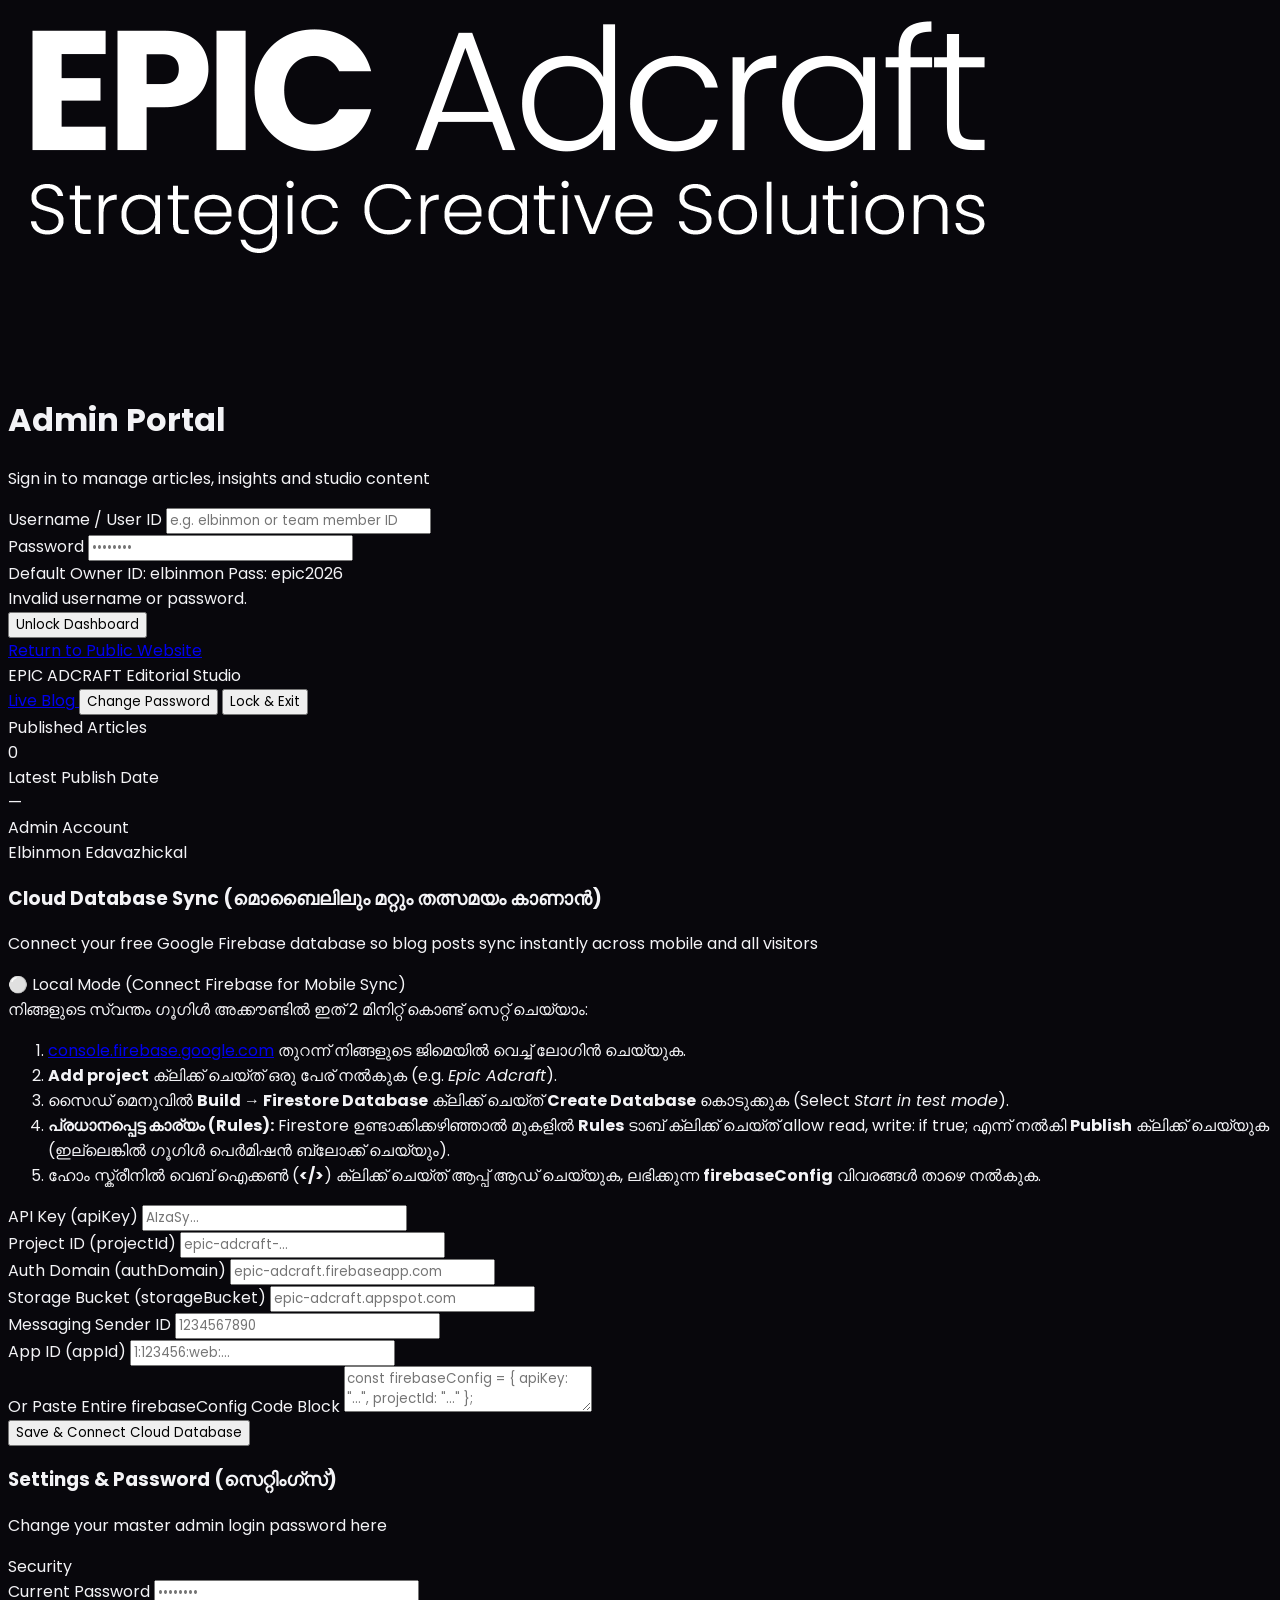
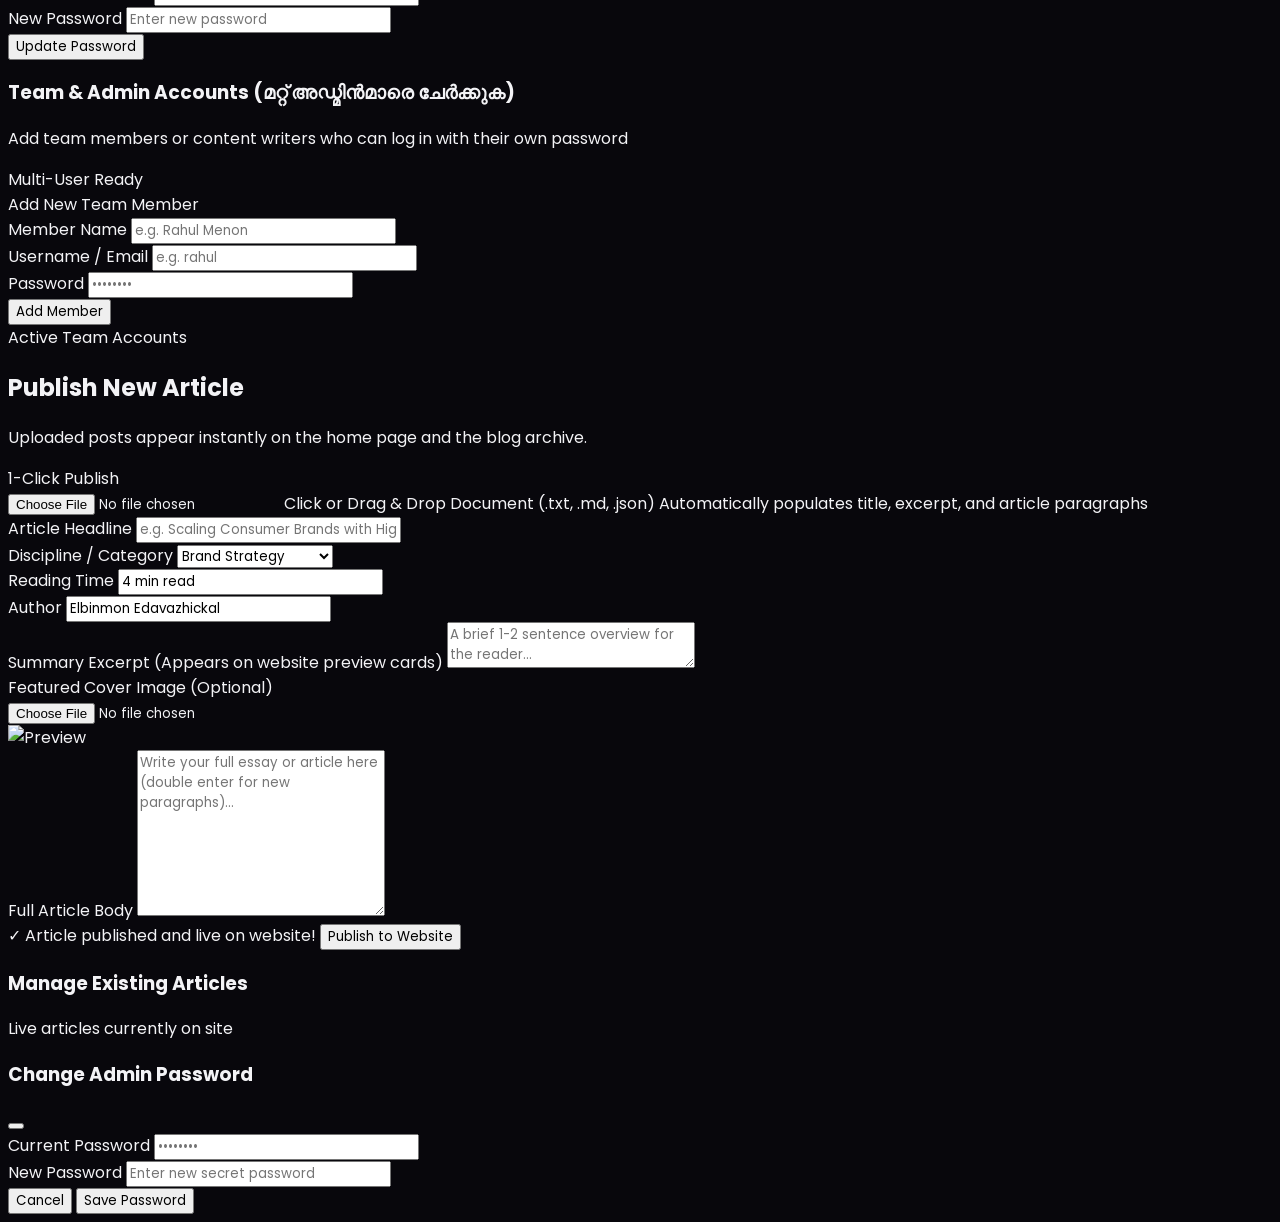
==== commit d121d5a4: "Add files via upload" ====
--- a/admin.html
+++ b/admin.html
@@ -109,7 +109,7 @@
                         <i data-lucide="key" class="w-3.5 h-3.5"></i>
                         <span>Change Password</span>
                     </button>
-                    <button id="logoutBtn" class="px-4 py-2 rounded-full border border-studio-border text-xs uppercase tracking-wider text-studio-muted hover:text-white hover:border-rose-500/50 hover:bg-rose-950/20 transition-all flex items-center gap-1.5">
+                    <button id="logoutBtn" onclick="logoutAdmin()" class="px-4 py-2 rounded-full border border-studio-border text-xs uppercase tracking-wider text-studio-muted hover:text-white hover:border-rose-500/50 hover:bg-rose-950/20 transition-all flex items-center gap-1.5">
                         <i data-lucide="log-out" class="w-3.5 h-3.5"></i>
                         <span>Lock & Exit</span>
                     </button>
@@ -163,6 +163,7 @@
                         <li><a href="https://console.firebase.google.com" target="_blank" class="text-studio-purple underline font-semibold">console.firebase.google.com</a> തുറന്ന് നിങ്ങളുടെ ജിമെയിൽ വെച്ച് ലോഗിൻ ചെയ്യുക.</li>
                         <li><strong>Add project</strong> ക്ലിക്ക് ചെയ്ത് ഒരു പേര് നൽകുക (e.g. <em>Epic Adcraft</em>).</li>
                         <li>സൈഡ് മെനുവിൽ <strong>Build → Firestore Database</strong> ക്ലിക്ക് ചെയ്ത് <strong>Create Database</strong> കൊടുക്കുക (Select <em>Start in test mode</em>).</li>
+                        <li><strong>പ്രധാനപ്പെട്ട കാര്യം (Rules):</strong> Firestore ഉണ്ടാക്കിക്കഴിഞ്ഞാൽ മുകളിൽ <strong>Rules</strong> ടാബ് ക്ലിക്ക് ചെയ്ത് <code>allow read, write: if true;</code> എന്ന് നൽകി <strong>Publish</strong> ക്ലിക്ക് ചെയ്യുക (ഇല്ലെങ്കിൽ ഗൂഗിൾ പെർമിഷൻ ബ്ലോക്ക് ചെയ്യും).</li>
                         <li>ഹോം സ്ക്രീനിൽ വെബ് ഐക്കൺ (<strong>&lt;/&gt;</strong>) ക്ലിക്ക് ചെയ്ത് ആപ്പ് ആഡ് ചെയ്യുക, ലഭിക്കുന്ന <strong>firebaseConfig</strong> വിവരങ്ങൾ താഴെ നൽകുക.</li>
                     </ol>
                 </div>
@@ -748,6 +749,11 @@
 
             if (window.lucide) lucide.createIcons();
         }
+
+        window.logoutAdmin = function() {
+            sessionStorage.clear();
+            window.location.href = 'admin.html';
+        };
 
         window.deleteArticle = async function(id) {
             if (!confirm("Are you sure you want to delete this article from the website?")) return;
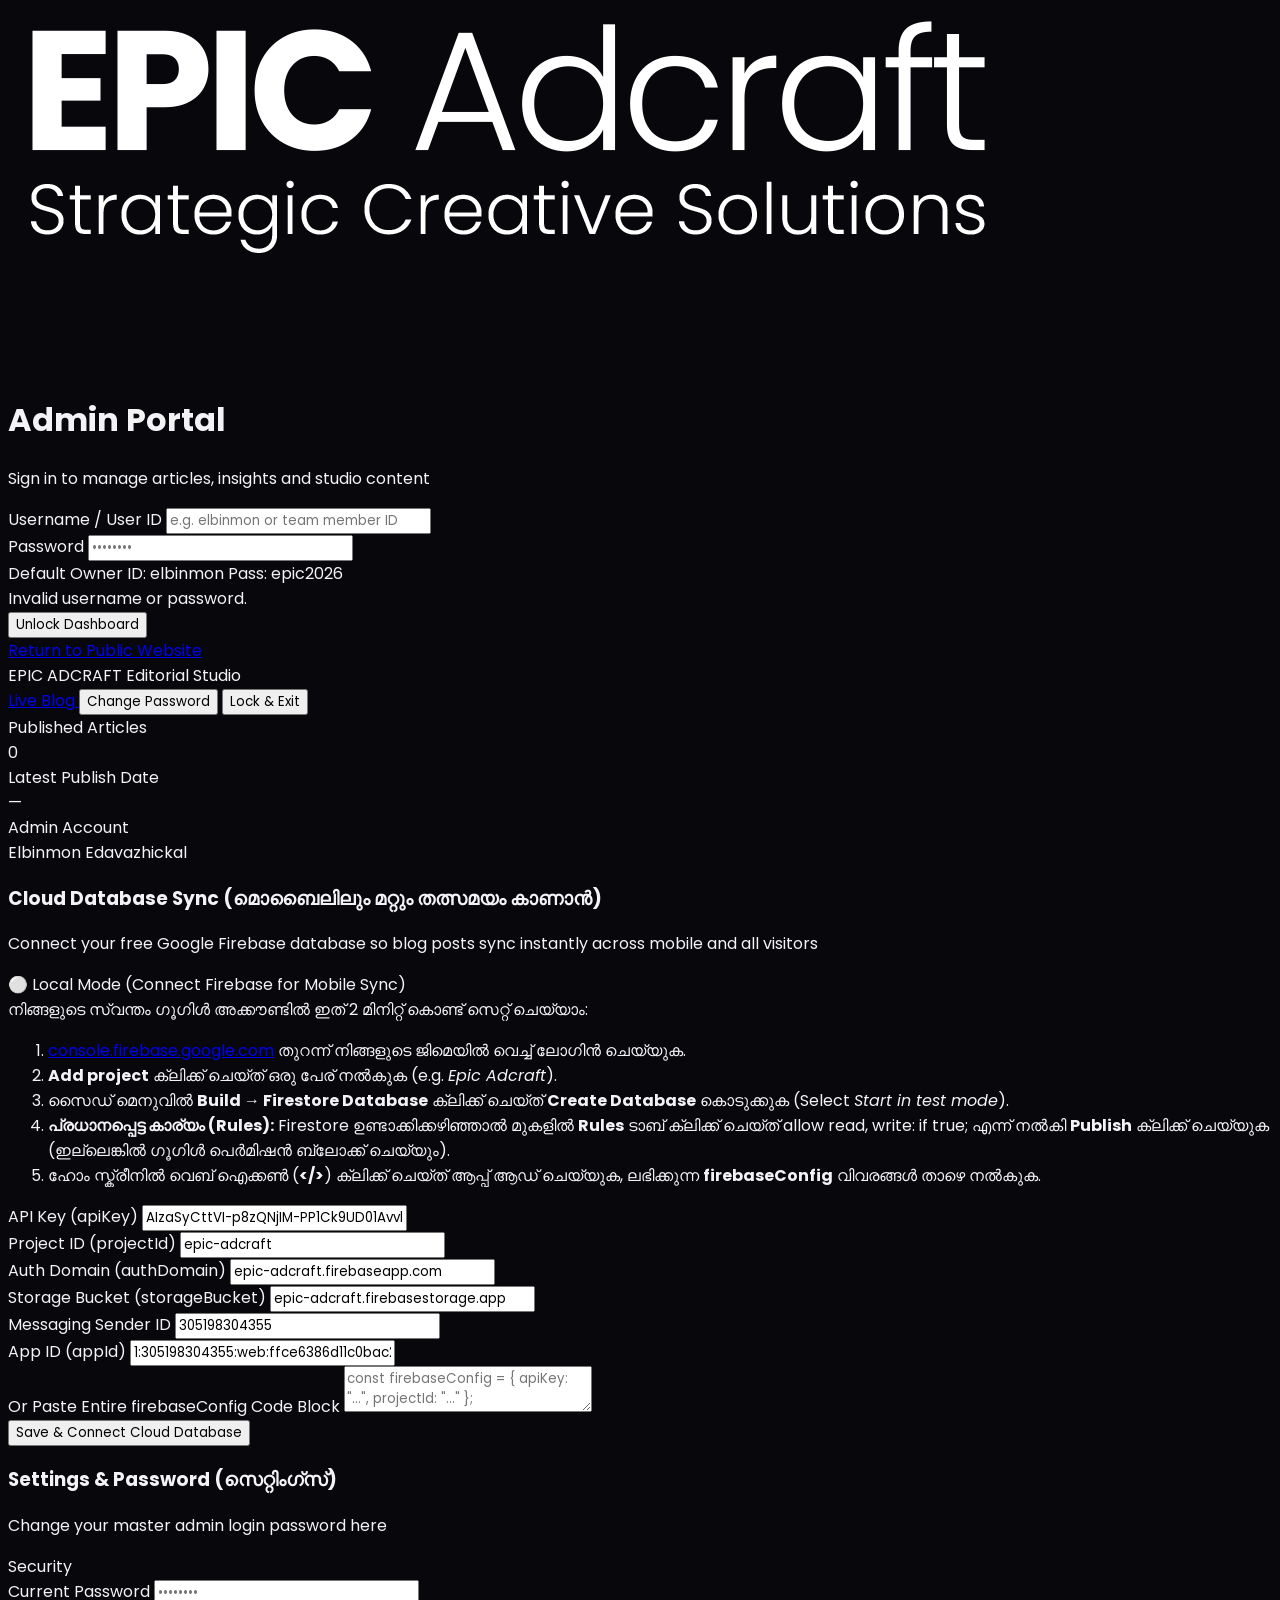
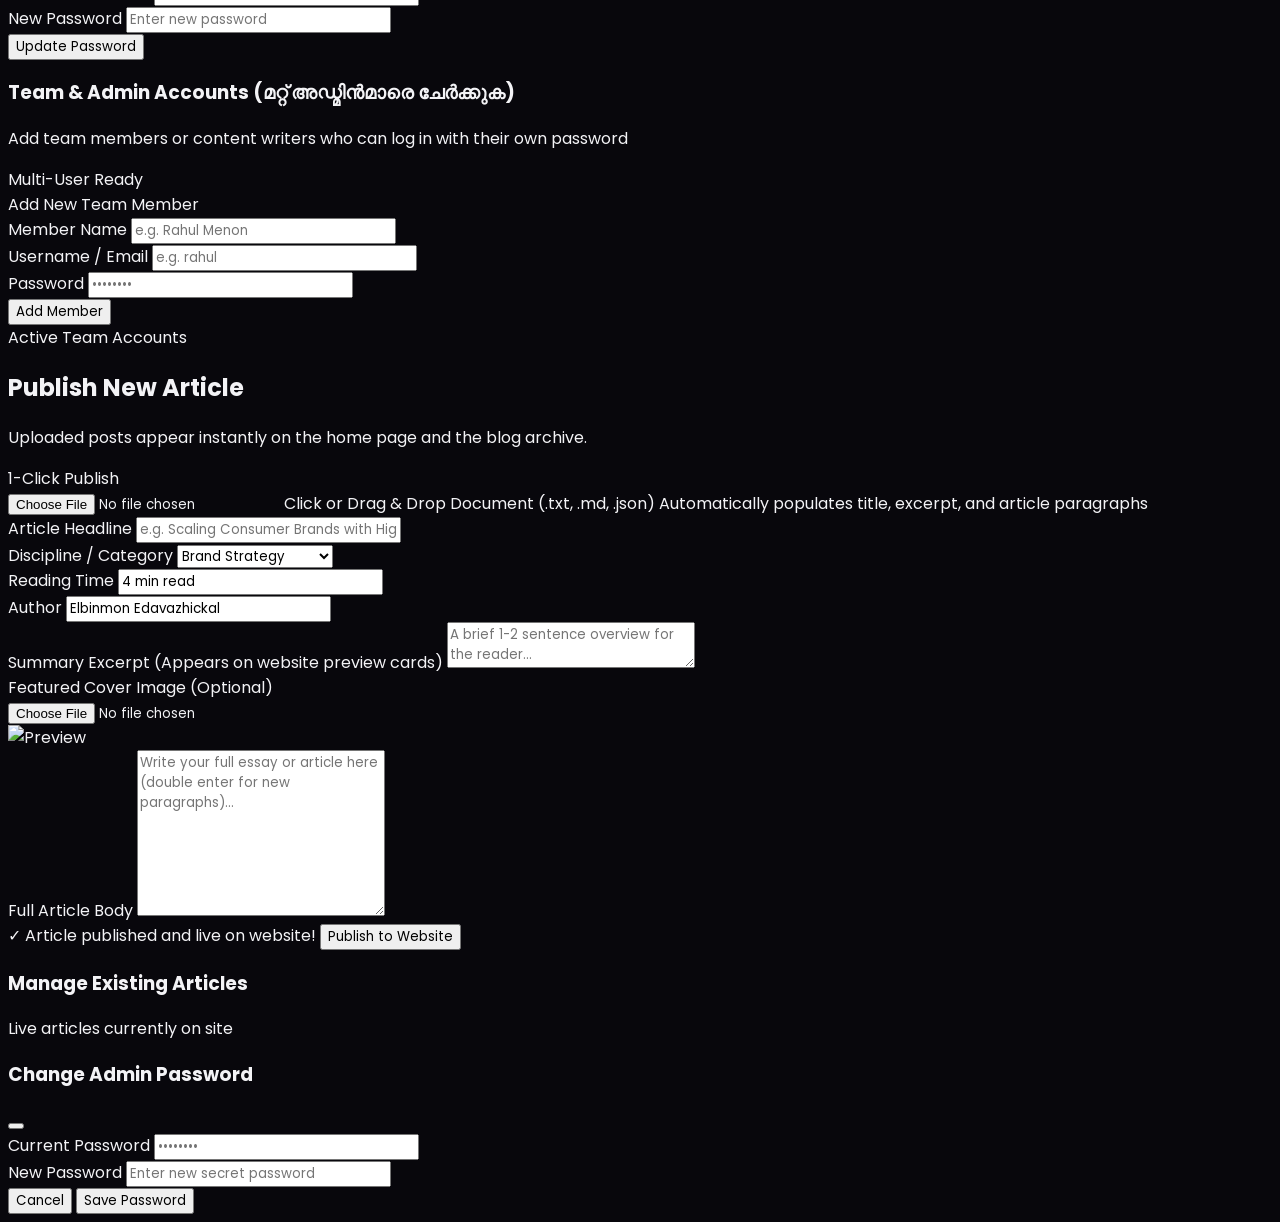
==== commit ff6a7469: "Add files via upload" ====
--- a/admin.html
+++ b/admin.html
@@ -778,18 +778,22 @@
                 }
             }
 
-            try {
-                const saved = localStorage.getItem('epic_adcraft_firebase_config');
-                if (saved) {
-                    const c = JSON.parse(saved);
-                    if (c.apiKey) document.getElementById('fbApiKey').value = c.apiKey;
-                    if (c.projectId) document.getElementById('fbProjectId').value = c.projectId;
-                    if (c.authDomain) document.getElementById('fbAuthDomain').value = c.authDomain;
-                    if (c.storageBucket) document.getElementById('fbStorageBucket').value = c.storageBucket;
-                    if (c.messagingSenderId) document.getElementById('fbSenderId').value = c.messagingSenderId;
-                    if (c.appId) document.getElementById('fbAppId').value = c.appId;
-                }
-            } catch(e) {}
+            const configToUse = (function() {
+                try {
+                    const saved = localStorage.getItem('epic_adcraft_firebase_config');
+                    if (saved) return JSON.parse(saved);
+                } catch(e) {}
+                return window.FIREBASE_CONFIG;
+            })();
+
+            if (configToUse && configToUse.apiKey) {
+                if (document.getElementById('fbApiKey')) document.getElementById('fbApiKey').value = configToUse.apiKey;
+                if (document.getElementById('fbProjectId')) document.getElementById('fbProjectId').value = configToUse.projectId;
+                if (document.getElementById('fbAuthDomain')) document.getElementById('fbAuthDomain').value = configToUse.authDomain;
+                if (document.getElementById('fbStorageBucket')) document.getElementById('fbStorageBucket').value = configToUse.storageBucket;
+                if (document.getElementById('fbSenderId')) document.getElementById('fbSenderId').value = configToUse.messagingSenderId;
+                if (document.getElementById('fbAppId')) document.getElementById('fbAppId').value = configToUse.appId;
+            }
 
             updateBadge();
 
